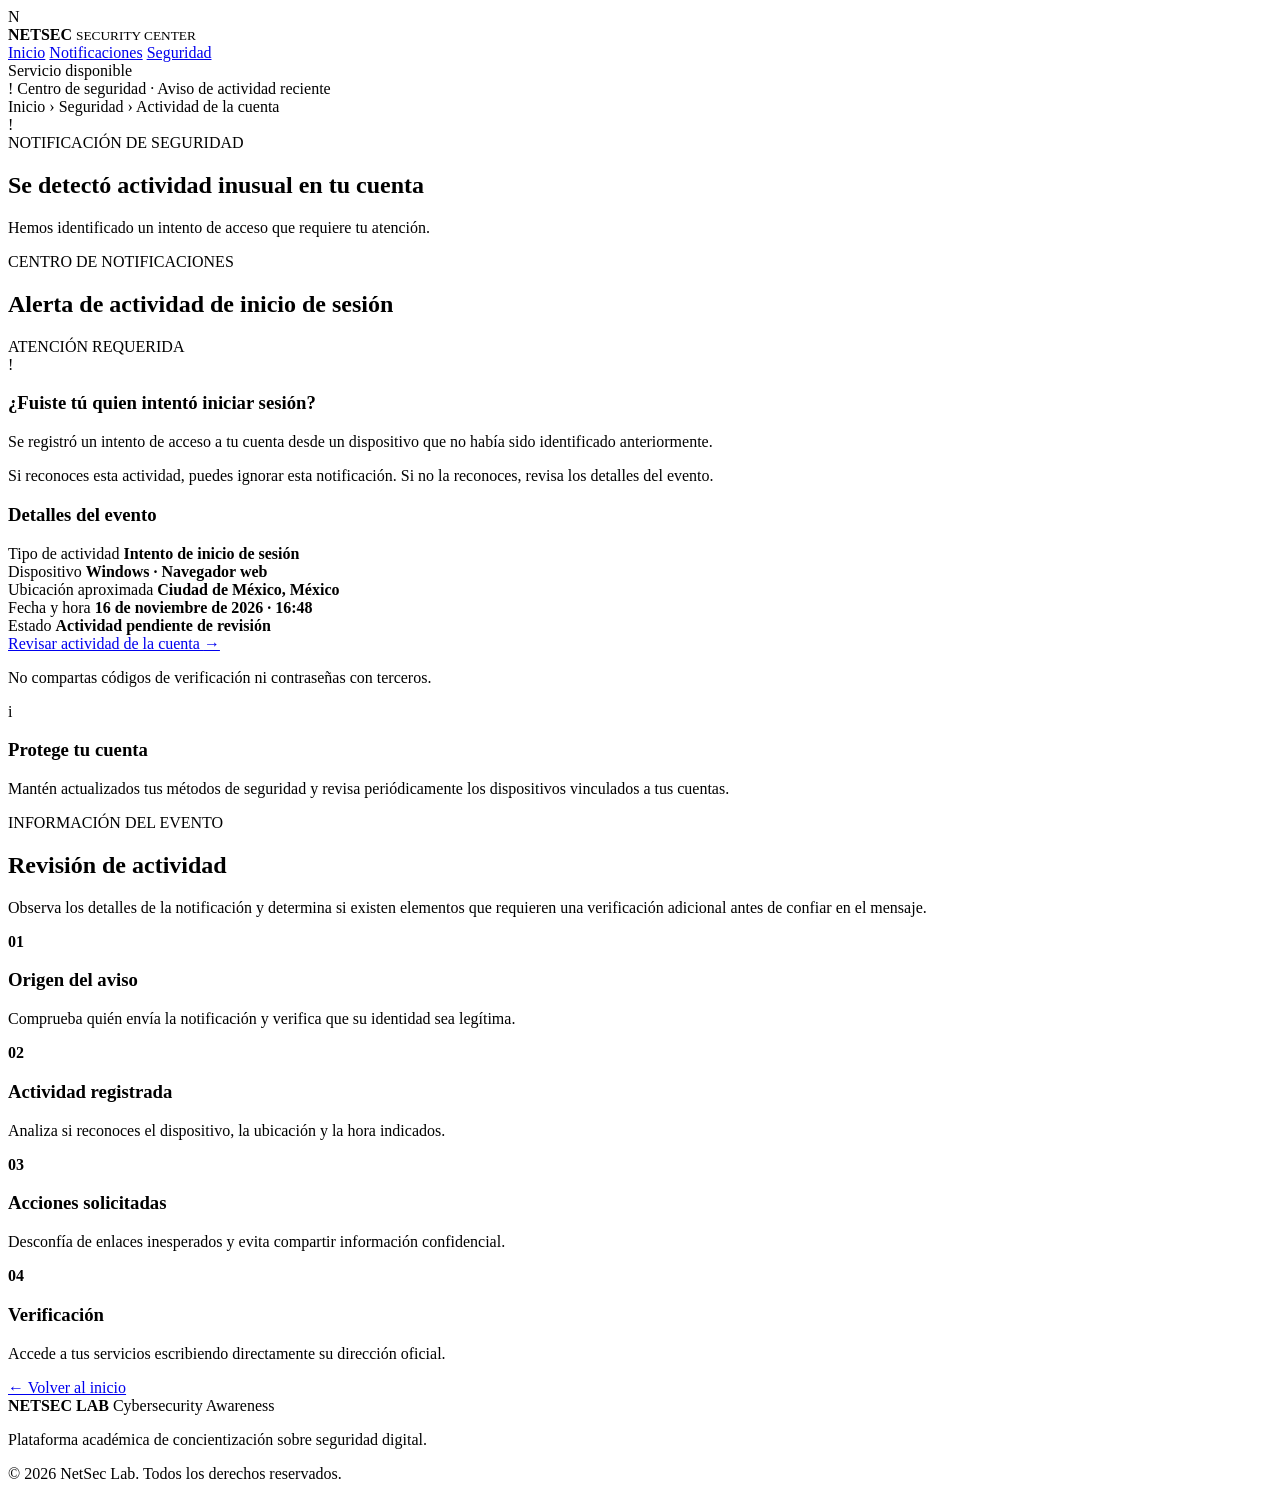
==== correo.html @ 1ff79085 "Add files via upload" ====
<!DOCTYPE html>
<html lang="es">
<head>
    <meta charset="UTF-8">
    <meta name="viewport" content="width=device-width, initial-scale=1.0">

    <title>Centro de seguridad | NetSec</title>

    <link rel="stylesheet" href="css/estilos.css">
</head>

<body>

    <!-- ENCABEZADO -->
    <header class="header">
        <div class="logo">
            <span class="logo-icon">N</span>
            <div class="logo-text">
                <strong>NETSEC</strong>
                <small>SECURITY CENTER</small>
            </div>
        </div>

        <nav class="navigation">
            <a href="index.html">Inicio</a>
            <a href="#notificacion">Notificaciones</a>
            <a href="#detalles">Seguridad</a>
        </nav>

        <div class="header-right">
            <span class="status">
                <span class="status-dot"></span>
                Servicio disponible
            </span>
        </div>
    </header>


    <!-- AVISO SUPERIOR -->
    <div class="security-topbar">
        <span class="security-topbar-icon">!</span>
        <span>Centro de seguridad · Aviso de actividad reciente</span>
    </div>


    <main class="security-alert-page">

        <!-- MIGAS DE PAN -->
        <div class="breadcrumb">
            Inicio <span>›</span> Seguridad <span>›</span>
            Actividad de la cuenta
        </div>


        <!-- TITULO -->
        <section class="alert-heading" id="notificacion">

            <div class="alert-heading-icon">!</div>

            <div>
                <span class="alert-category">
                    NOTIFICACIÓN DE SEGURIDAD
                </span>

                <h1>Se detectó actividad inusual en tu cuenta</h1>

                <p>
                    Hemos identificado un intento de acceso que
                    requiere tu atención.
                </p>
            </div>

        </section>


        <!-- TARJETA PRINCIPAL -->
        <section class="account-alert">

            <div class="account-alert-header">
                <div>
                    <span class="mini-label">CENTRO DE NOTIFICACIONES</span>
                    <h2>Alerta de actividad de inicio de sesión</h2>
                </div>

                <span class="alert-status">ATENCIÓN REQUERIDA</span>
            </div>


            <div class="account-alert-body">

                <div class="alert-message-icon">!</div>

                <div class="alert-message-content">

                    <h3>¿Fuiste tú quien intentó iniciar sesión?</h3>

                    <p>
                        Se registró un intento de acceso a tu cuenta
                        desde un dispositivo que no había sido
                        identificado anteriormente.
                    </p>

                    <p>
                        Si reconoces esta actividad, puedes ignorar
                        esta notificación. Si no la reconoces,
                        revisa los detalles del evento.
                    </p>

                </div>

            </div>


            <!-- DATOS DEL EVENTO -->
            <div class="event-details">

                <h3>Detalles del evento</h3>

                <div class="event-row">
                    <span>Tipo de actividad</span>
                    <strong>Intento de inicio de sesión</strong>
                </div>

                <div class="event-row">
                    <span>Dispositivo</span>
                    <strong>Windows · Navegador web</strong>
                </div>

                <div class="event-row">
                    <span>Ubicación aproximada</span>
                    <strong>Ciudad de México, México</strong>
                </div>

                <div class="event-row">
                    <span>Fecha y hora</span>
                    <strong>16 de noviembre de 2026 · 16:48</strong>
                </div>

                <div class="event-row">
                    <span>Estado</span>
                    <strong class="event-warning">
                        Actividad pendiente de revisión
                    </strong>
                </div>

            </div>


            <!-- ACCIÓN -->
            <div class="alert-actions">

                <a href="#detalles" class="security-action">
                    Revisar actividad de la cuenta
                    <span>→</span>
                </a>

                <p>
                    No compartas códigos de verificación ni
                    contraseñas con terceros.
                </p>

            </div>

        </section>


        <!-- INFORMACIÓN ADICIONAL -->
        <section class="security-help">

            <div class="help-icon">i</div>

            <div>
                <h3>Protege tu cuenta</h3>

                <p>
                    Mantén actualizados tus métodos de seguridad
                    y revisa periódicamente los dispositivos
                    vinculados a tus cuentas.
                </p>
            </div>

        </section>


        <!-- ÁREA DE ANÁLISIS -->
        <section class="review-section" id="detalles">

            <span class="tag">INFORMACIÓN DEL EVENTO</span>

            <h2>Revisión de actividad</h2>

            <p>
                Observa los detalles de la notificación y determina
                si existen elementos que requieren una verificación
                adicional antes de confiar en el mensaje.
            </p>

            <div class="review-grid">

                <article>
                    <strong>01</strong>
                    <h3>Origen del aviso</h3>
                    <p>
                        Comprueba quién envía la notificación y
                        verifica que su identidad sea legítima.
                    </p>
                </article>

                <article>
                    <strong>02</strong>
                    <h3>Actividad registrada</h3>
                    <p>
                        Analiza si reconoces el dispositivo,
                        la ubicación y la hora indicados.
                    </p>
                </article>

                <article>
                    <strong>03</strong>
                    <h3>Acciones solicitadas</h3>
                    <p>
                        Desconfía de enlaces inesperados y evita
                        compartir información confidencial.
                    </p>
                </article>

                <article>
                    <strong>04</strong>
                    <h3>Verificación</h3>
                    <p>
                        Accede a tus servicios escribiendo
                        directamente su dirección oficial.
                    </p>
                </article>

            </div>

            <a href="index.html" class="back-link">
                ← Volver al inicio
            </a>

        </section>

    </main>


    <!-- PIE DE PÁGINA -->
    <footer class="footer">

        <div class="footer-brand">
            <strong>NETSEC LAB</strong>
            <span>Cybersecurity Awareness</span>
        </div>

        <p>
            Plataforma académica de concientización sobre
            seguridad digital.
        </p>

        <p class="footer-copy">
            © 2026 NetSec Lab. Todos los derechos reservados.
        </p>

    </footer>

</body>
</html>
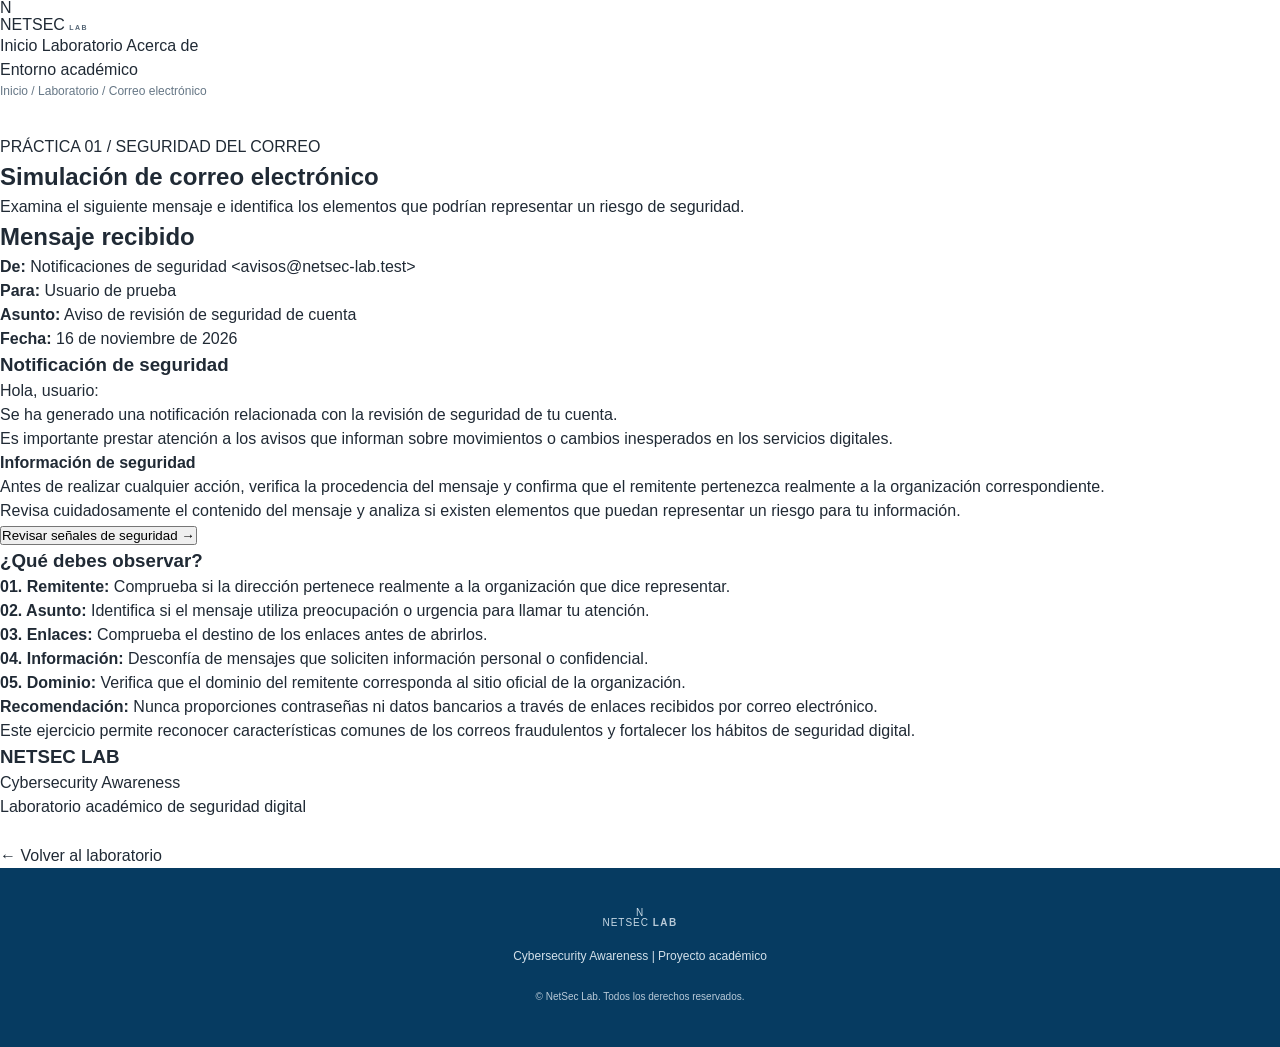
==== commit 954af440: "Update correo.html with new meta and title Added meta description and updated title for email simula" ====
--- a/correo.html
+++ b/correo.html
@@ -4,265 +4,177 @@
 <head>
     <meta charset="UTF-8">
     <meta name="viewport" content="width=device-width, initial-scale=1.0">
-
-    <title>Centro de seguridad | NetSec</title>
-
-    <link rel="stylesheet" href="css/estilos.css">
+    <meta name="description" content="Ejercicio académico de análisis de seguridad del correo electrónico.">
+    <title>Correo de prueba | NetSec Lab</title>
+    <link rel="stylesheet" href="estilos.css">
 </head>
-
 <body>
 
-    <!-- ENCABEZADO -->
-    <header class="header">
-        <div class="logo">
-            <span class="logo-icon">N</span>
-            <div class="logo-text">
-                <strong>NETSEC</strong>
-                <small>SECURITY CENTER</small>
+<header class="navbar">
+    <a href="index.html" class="brand">
+        <span class="brand-icon">N</span>
+        <span>NETSEC <small>LAB</small></span>
+    </a>
+
+    <nav class="nav-links">
+        <a href="index.html">Inicio</a>
+        <a href="index.html#laboratorio">Laboratorio</a>
+        <a href="index.html#nosotros">Acerca de</a>
+    </nav>
+
+    <span class="status">
+        <span class="status-dot"></span>
+        Entorno académico
+    </span>
+</header>
+
+<section class="inner-hero">
+    <div class="breadcrumb">
+        <a href="index.html">Inicio</a> /
+        <a href="index.html#laboratorio">Laboratorio</a> /
+        Correo electrónico
+    </div>
+
+    <span class="eyebrow">PRÁCTICA 01 / SEGURIDAD DEL CORREO</span>
+
+    <h1>Simulación de correo electrónico</h1>
+
+    <p>
+        Examina el siguiente mensaje e identifica los elementos
+        que podrían representar un riesgo de seguridad.
+    </p>
+</section>
+
+<main class="email-section">
+
+    <div class="email-card">
+
+        <div class="email-top">
+            <h2>Mensaje recibido</h2>
+
+            <div class="email-meta">
+                <p><strong>De:</strong> Notificaciones de seguridad &lt;avisos@netsec-lab.test&gt;</p>
+                <p><strong>Para:</strong> Usuario de prueba</p>
+                <p><strong>Asunto:</strong> Aviso de revisión de seguridad de cuenta</p>
+                <p><strong>Fecha:</strong> 16 de noviembre de 2026</p>
             </div>
         </div>
 
-        <nav class="navigation">
-            <a href="index.html">Inicio</a>
-            <a href="#notificacion">Notificaciones</a>
-            <a href="#detalles">Seguridad</a>
-        </nav>
+        <div class="email-body">
 
-        <div class="header-right">
-            <span class="status">
-                <span class="status-dot"></span>
-                Servicio disponible
-            </span>
-        </div>
-    </header>
+            <h3>Notificación de seguridad</h3>
 
+            <p>Hola, usuario:</p>
 
-    <!-- AVISO SUPERIOR -->
-    <div class="security-topbar">
-        <span class="security-topbar-icon">!</span>
-        <span>Centro de seguridad · Aviso de actividad reciente</span>
-    </div>
+            <p>
+                Se ha generado una notificación relacionada con
+                la revisión de seguridad de tu cuenta.
+            </p>
 
+            <p>
+                Es importante prestar atención a los avisos que
+                informan sobre movimientos o cambios inesperados
+                en los servicios digitales.
+            </p>
 
-    <main class="security-alert-page">
-
-        <!-- MIGAS DE PAN -->
-        <div class="breadcrumb">
-            Inicio <span>›</span> Seguridad <span>›</span>
-            Actividad de la cuenta
-        </div>
-
-
-        <!-- TITULO -->
-        <section class="alert-heading" id="notificacion">
-
-            <div class="alert-heading-icon">!</div>
-
-            <div>
-                <span class="alert-category">
-                    NOTIFICACIÓN DE SEGURIDAD
-                </span>
-
-                <h1>Se detectó actividad inusual en tu cuenta</h1>
-
+            <div class="email-notice">
+                <strong>Información de seguridad</strong>
                 <p>
-                    Hemos identificado un intento de acceso que
-                    requiere tu atención.
+                    Antes de realizar cualquier acción, verifica
+                    la procedencia del mensaje y confirma que el
+                    remitente pertenezca realmente a la organización
+                    correspondiente.
                 </p>
             </div>
 
-        </section>
+            <p>
+                Revisa cuidadosamente el contenido del mensaje y
+                analiza si existen elementos que puedan representar
+                un riesgo para tu información.
+            </p>
 
+            <button class="email-link" id="analyzeButton" type="button">
+                Revisar señales de seguridad →
+            </button>
 
-        <!-- TARJETA PRINCIPAL -->
-        <section class="account-alert">
+            <div class="email-analysis" id="analysis">
 
-            <div class="account-alert-header">
-                <div>
-                    <span class="mini-label">CENTRO DE NOTIFICACIONES</span>
-                    <h2>Alerta de actividad de inicio de sesión</h2>
+                <h3>¿Qué debes observar?</h3>
+
+                <ul>
+                    <li>
+                        <strong>01. Remitente:</strong>
+                        Comprueba si la dirección pertenece realmente
+                        a la organización que dice representar.
+                    </li>
+
+                    <li>
+                        <strong>02. Asunto:</strong>
+                        Identifica si el mensaje utiliza preocupación
+                        o urgencia para llamar tu atención.
+                    </li>
+
+                    <li>
+                        <strong>03. Enlaces:</strong>
+                        Comprueba el destino de los enlaces antes
+                        de abrirlos.
+                    </li>
+
+                    <li>
+                        <strong>04. Información:</strong>
+                        Desconfía de mensajes que soliciten información
+                        personal o confidencial.
+                    </li>
+
+                    <li>
+                        <strong>05. Dominio:</strong>
+                        Verifica que el dominio del remitente corresponda
+                        al sitio oficial de la organización.
+                    </li>
+                </ul>
+
+                <div class="email-notice">
+                    <strong>Recomendación:</strong>
+                    Nunca proporciones contraseñas ni datos bancarios
+                    a través de enlaces recibidos por correo electrónico.
                 </div>
 
-                <span class="alert-status">ATENCIÓN REQUERIDA</span>
-            </div>
-
-
-            <div class="account-alert-body">
-
-                <div class="alert-message-icon">!</div>
-
-                <div class="alert-message-content">
-
-                    <h3>¿Fuiste tú quien intentó iniciar sesión?</h3>
-
-                    <p>
-                        Se registró un intento de acceso a tu cuenta
-                        desde un dispositivo que no había sido
-                        identificado anteriormente.
-                    </p>
-
-                    <p>
-                        Si reconoces esta actividad, puedes ignorar
-                        esta notificación. Si no la reconoces,
-                        revisa los detalles del evento.
-                    </p>
-
-                </div>
-
-            </div>
-
-
-            <!-- DATOS DEL EVENTO -->
-            <div class="event-details">
-
-                <h3>Detalles del evento</h3>
-
-                <div class="event-row">
-                    <span>Tipo de actividad</span>
-                    <strong>Intento de inicio de sesión</strong>
-                </div>
-
-                <div class="event-row">
-                    <span>Dispositivo</span>
-                    <strong>Windows · Navegador web</strong>
-                </div>
-
-                <div class="event-row">
-                    <span>Ubicación aproximada</span>
-                    <strong>Ciudad de México, México</strong>
-                </div>
-
-                <div class="event-row">
-                    <span>Fecha y hora</span>
-                    <strong>16 de noviembre de 2026 · 16:48</strong>
-                </div>
-
-                <div class="event-row">
-                    <span>Estado</span>
-                    <strong class="event-warning">
-                        Actividad pendiente de revisión
-                    </strong>
-                </div>
-
-            </div>
-
-
-            <!-- ACCIÓN -->
-            <div class="alert-actions">
-
-                <a href="#detalles" class="security-action">
-                    Revisar actividad de la cuenta
-                    <span>→</span>
-                </a>
-
                 <p>
-                    No compartas códigos de verificación ni
-                    contraseñas con terceros.
+                    Este ejercicio permite reconocer características
+                    comunes de los correos fraudulentos y fortalecer
+                    los hábitos de seguridad digital.
                 </p>
 
             </div>
 
-        </section>
-
-
-        <!-- INFORMACIÓN ADICIONAL -->
-        <section class="security-help">
-
-            <div class="help-icon">i</div>
-
-            <div>
-                <h3>Protege tu cuenta</h3>
-
-                <p>
-                    Mantén actualizados tus métodos de seguridad
-                    y revisa periódicamente los dispositivos
-                    vinculados a tus cuentas.
-                </p>
-            </div>
-
-        </section>
-
-
-        <!-- ÁREA DE ANÁLISIS -->
-        <section class="review-section" id="detalles">
-
-            <span class="tag">INFORMACIÓN DEL EVENTO</span>
-
-            <h2>Revisión de actividad</h2>
-
-            <p>
-                Observa los detalles de la notificación y determina
-                si existen elementos que requieren una verificación
-                adicional antes de confiar en el mensaje.
-            </p>
-
-            <div class="review-grid">
-
-                <article>
-                    <strong>01</strong>
-                    <h3>Origen del aviso</h3>
-                    <p>
-                        Comprueba quién envía la notificación y
-                        verifica que su identidad sea legítima.
-                    </p>
-                </article>
-
-                <article>
-                    <strong>02</strong>
-                    <h3>Actividad registrada</h3>
-                    <p>
-                        Analiza si reconoces el dispositivo,
-                        la ubicación y la hora indicados.
-                    </p>
-                </article>
-
-                <article>
-                    <strong>03</strong>
-                    <h3>Acciones solicitadas</h3>
-                    <p>
-                        Desconfía de enlaces inesperados y evita
-                        compartir información confidencial.
-                    </p>
-                </article>
-
-                <article>
-                    <strong>04</strong>
-                    <h3>Verificación</h3>
-                    <p>
-                        Accede a tus servicios escribiendo
-                        directamente su dirección oficial.
-                    </p>
-                </article>
-
-            </div>
-
-            <a href="index.html" class="back-link">
-                ← Volver al inicio
-            </a>
-
-        </section>
-
-    </main>
-
-
-    <!-- PIE DE PÁGINA -->
-    <footer class="footer">
-
-        <div class="footer-brand">
-            <strong>NETSEC LAB</strong>
-            <span>Cybersecurity Awareness</span>
         </div>
 
-        <p>
-            Plataforma académica de concientización sobre
-            seguridad digital.
-        </p>
+        <div class="email-footer">
+            <h3>NETSEC LAB</h3>
+            <p>Cybersecurity Awareness</p>
+            <p>Laboratorio académico de seguridad digital</p>
+        </div>
 
-        <p class="footer-copy">
-            © 2026 NetSec Lab. Todos los derechos reservados.
-        </p>
+    </div>
 
-    </footer>
+    <div style="margin-top:25px;">
+        <a href="index.html" class="btn btn-outline">
+            ← Volver al laboratorio
+        </a>
+    </div>
 
+</main>
+
+<footer class="footer">
+    <a href="index.html" class="brand footer-brand">
+        <span class="brand-icon">N</span>
+        <span>NETSEC <small>LAB</small></span>
+    </a>
+
+    <p>Cybersecurity Awareness | Proyecto académico</p>
+    <small>© <span id="year"></span> NetSec Lab. Todos los derechos reservados.</small>
+</footer>
+
+<script src="script.js"></script>
 </body>
 </html>
--- a/estilos.css
+++ b/estilos.css
@@ -0,0 +1,1402 @@
+
+/* ==========================================
+   NETSEC LAB - IDENTIDAD VISUAL
+========================================== */
+
+:root {
+    --blue: #0065A8;
+    --blue-dark: #003B70;
+    --green: #65BC46;
+    --green-dark: #00843D;
+    --text: #202A35;
+    --gray: #596775;
+    --border: #E5E8EB;
+    --light: #F7F9FB;
+    --white: #FFFFFF;
+}
+
+* {
+    margin: 0;
+    padding: 0;
+    box-sizing: border-box;
+    scroll-behavior: smooth;
+}
+
+body {
+    font-family: 'Inter', Arial, sans-serif;
+    color: var(--text);
+    background: white;
+    line-height: 1.5;
+}
+
+button, input, select {
+    font-family: inherit;
+}
+
+button {
+    cursor: pointer;
+}
+
+a {
+    text-decoration: none;
+    color: inherit;
+}
+
+
+/* ==========================================
+   BARRA VERDE DE ACTUALIZACIONES
+========================================== */
+
+.announcement {
+    display: none;
+    min-height: 75px;
+    padding: 12px 2%;
+    background: linear-gradient(100deg, #063C61, #00843D);
+    color: white;
+    align-items: center;
+    justify-content: space-between;
+    gap: 25px;
+}
+
+.announcement.active {
+    display: flex;
+    animation: slideDown .3s ease;
+}
+
+.announcement-content strong {
+    font-size: 17px;
+}
+
+.announcement-content p {
+    font-size: 12px;
+    color: #E6F4EC;
+    margin-top: 3px;
+}
+
+.announcement-actions {
+    display: flex;
+    align-items: center;
+    gap: 18px;
+}
+
+.read-more {
+    color: white;
+    border: 1px solid white;
+    background: transparent;
+    border-radius: 25px;
+    padding: 8px 20px;
+    font-size: 12px;
+    font-weight: 600;
+}
+
+.read-more:hover {
+    background: white;
+    color: var(--green-dark);
+}
+
+.announcement-count {
+    font-size: 12px;
+}
+
+.close-announcement {
+    background: transparent;
+    color: white;
+    border: none;
+    font-size: 28px;
+    padding: 0 10px;
+}
+
+@keyframes slideDown {
+    from {
+        opacity: 0;
+        transform: translateY(-12px);
+    }
+    to {
+        opacity: 1;
+        transform: translateY(0);
+    }
+}
+
+
+/* ==========================================
+   ENCABEZADO
+========================================== */
+
+.header {
+    min-height: 75px;
+    padding: 0 2%;
+    display: flex;
+    align-items: center;
+    justify-content: space-between;
+    gap: 18px;
+    background: white;
+    border-bottom: 1px solid var(--border);
+    position: sticky;
+    top: 0;
+    z-index: 100;
+}
+
+.brand {
+    display: flex;
+    flex-direction: column;
+    min-width: 100px;
+    line-height: 1.05;
+}
+
+.brand-name {
+    font-size: 21px;
+    font-weight: 800;
+    color: var(--blue-dark);
+    letter-spacing: -1px;
+}
+
+.brand-name strong {
+    color: var(--green-dark);
+}
+
+.brand small {
+    font-size: 7px;
+    letter-spacing: 1.4px;
+    margin-top: 5px;
+    color: #536474;
+    font-weight: 700;
+}
+
+.main-navigation {
+    display: flex;
+}
+
+.explore-button {
+    border: 1px solid #D3D7DB;
+    padding: 10px 14px;
+    border-radius: 5px;
+    font-size: 13px;
+    font-weight: 700;
+    display: flex;
+    align-items: center;
+    gap: 10px;
+    white-space: nowrap;
+}
+
+.explore-button:hover {
+    background: #F4F7F9;
+}
+
+.grid-icon {
+    font-size: 21px;
+}
+
+.search-box {
+    display: flex;
+    align-items: center;
+    border: 1px solid #DCE1E5;
+    border-radius: 5px;
+    height: 43px;
+    flex: 1;
+    max-width: 520px;
+    overflow: hidden;
+}
+
+.search-icon {
+    font-size: 25px;
+    padding: 0 12px;
+    color: var(--blue-dark);
+}
+
+.search-box input {
+    border: none;
+    outline: none;
+    flex: 1;
+    min-width: 50px;
+    font-size: 12px;
+}
+
+.search-box select {
+    height: 100%;
+    border: none;
+    border-left: 1px solid #E0E4E7;
+    background: #FAFAFA;
+    padding: 0 10px;
+    font-size: 11px;
+    color: #45515C;
+}
+
+.right-navigation {
+    display: flex;
+    align-items: center;
+    gap: 17px;
+    height: 75px;
+}
+
+.right-navigation > a,
+.right-navigation > button {
+    height: 100%;
+    display: flex;
+    align-items: center;
+    justify-content: center;
+    border: none;
+    border-left: 1px solid #E9ECEF;
+    background: white;
+    padding: 0 13px;
+}
+
+.my-learning {
+    font-size: 12px;
+    font-weight: 700;
+    white-space: nowrap;
+}
+
+.language-button {
+    gap: 7px;
+    font-size: 12px;
+}
+
+.language-button:first-letter {
+    font-size: 24px;
+}
+
+.help-button {
+    font-size: 21px;
+    font-weight: 500;
+    color: #29343E;
+}
+
+.notification-button {
+    position: relative;
+    color: #414C56;
+}
+
+.notification-button:hover {
+    color: var(--green-dark);
+    background: #F8FBF7;
+}
+
+.notification-dot {
+    position: absolute;
+    top: 18px;
+    right: 11px;
+    width: 9px;
+    height: 9px;
+    border-radius: 50%;
+    background: var(--green);
+    border: 1px solid white;
+}
+
+.profile {
+    display: flex;
+    align-items: center;
+    gap: 9px;
+    white-space: nowrap;
+}
+
+.profile-avatar {
+    width: 35px;
+    height: 35px;
+    border: 1.5px solid #596775;
+    border-radius: 50%;
+    display: grid;
+    place-items: center;
+    color: var(--blue-dark);
+    font-weight: 700;
+}
+
+.profile-text {
+    display: flex;
+    flex-direction: column;
+    line-height: 1.4;
+}
+
+.profile-text strong {
+    font-size: 11px;
+}
+
+.profile-text small {
+    font-size: 10px;
+    color: var(--gray);
+}
+
+
+/* ==========================================
+   PORTADA / HERO
+========================================== */
+
+.hero {
+    min-height: 610px;
+    padding: 65px 8%;
+    display: grid;
+    grid-template-columns: 1.15fr .85fr;
+    align-items: center;
+    gap: 55px;
+    position: relative;
+    overflow: hidden;
+    background:
+        repeating-radial-gradient(
+            ellipse at 5% -35%,
+            transparent 0px,
+            transparent 17px,
+            rgba(0, 101, 168, .10) 18px,
+            transparent 20px
+        ),
+        linear-gradient(110deg, #FFFFFF, #FBFCFE);
+}
+
+.hero-content {
+    position: relative;
+    z-index: 2;
+}
+
+.featured-message {
+    display: flex;
+    align-items: center;
+    gap: 12px;
+    max-width: 680px;
+    padding: 10px 20px;
+    border: 1px solid #E1E4E7;
+    border-radius: 40px;
+    background: rgba(255,255,255,.94);
+    margin-bottom: 32px;
+}
+
+.fire-icon {
+    font-size: 24px;
+}
+
+.featured-message strong {
+    font-size: 12px;
+    display: block;
+}
+
+.featured-message p {
+    font-size: 11px;
+    line-height: 1.6;
+}
+
+.featured-message a {
+    color: var(--blue);
+    text-decoration: underline;
+}
+
+.hero h1 {
+    font-size: clamp(37px, 4.2vw, 59px);
+    line-height: 1.3;
+    letter-spacing: -2.3px;
+    font-weight: 300;
+    max-width: 750px;
+    color: #20272D;
+}
+
+.hero-description {
+    max-width: 660px;
+    font-size: 14px;
+    line-height: 1.9;
+    margin-top: 27px;
+    color: #313B45;
+}
+
+.hero-question {
+    font-size: 13px;
+    margin-top: 25px;
+}
+
+.hero-buttons {
+    display: flex;
+    flex-wrap: wrap;
+    gap: 12px;
+    margin-top: 28px;
+}
+
+.button-primary,
+.button-outline {
+    min-width: 220px;
+    min-height: 46px;
+    padding: 12px 22px;
+    display: flex;
+    align-items: center;
+    justify-content: center;
+    border-radius: 30px;
+    font-size: 13px;
+    font-weight: 700;
+    transition: .25s;
+}
+
+.button-primary {
+    background: var(--green);
+    color: #173B13;
+}
+
+.button-primary:hover {
+    background: #55A83B;
+    transform: translateY(-2px);
+}
+
+.button-outline {
+    background: white;
+    border: 1.5px solid var(--green);
+    color: #27342B;
+}
+
+.button-outline:hover {
+    background: #EFF9EB;
+}
+
+
+/* ==========================================
+   GALERÍA DE IMÁGENES
+========================================== */
+
+.hero-gallery {
+    height: 430px;
+    position: relative;
+    display: grid;
+    grid-template-columns: 1fr 1fr;
+    grid-template-rows: 1fr 1fr;
+    gap: 18px;
+    z-index: 2;
+}
+
+.hero-gallery > div:not(.gallery-dots) {
+    overflow: hidden;
+    border-radius: 45px 0 45px 0;
+}
+
+.hero-gallery img {
+    width: 100%;
+    height: 100%;
+    object-fit: cover;
+    transition: transform .5s;
+}
+
+.hero-gallery img:hover {
+    transform: scale(1.04);
+}
+
+.gallery-main {
+    grid-row: 1 / 3;
+    height: 330px;
+    align-self: center;
+    border-radius: 55px 0 55px 0 !important;
+}
+
+.gallery-top {
+    height: 180px;
+}
+
+.gallery-bottom {
+    height: 190px;
+}
+
+.gallery-dots {
+    position: absolute;
+    width: 130px;
+    height: 120px;
+    bottom: 10px;
+    left: -40px;
+    z-index: -1;
+    background-image: radial-gradient(#80A9E6 1.5px, transparent 1.5px);
+    background-size: 12px 12px;
+}
+
+
+/* ==========================================
+   ESTADÍSTICAS
+========================================== */
+
+.statistics {
+    position: relative;
+    z-index: 5;
+    max-width: 1360px;
+    margin: -5px auto 0;
+    padding: 25px 15px;
+    background: white;
+    border: 1px solid #EEF0F2;
+    border-radius: 25px 25px 0 0;
+    box-shadow: 0 -5px 35px rgba(0,0,0,.035);
+    display: grid;
+    grid-template-columns: repeat(5, 1fr);
+}
+
+.stat-item {
+    text-align: center;
+    padding: 0 12px;
+    border-right: 1px solid #E0E3E5;
+}
+
+.stat-item:last-child {
+    border: none;
+}
+
+.stat-item strong {
+    font-size: 28px;
+    font-weight: 500;
+}
+
+.stat-item p {
+    font-size: 12px;
+    color: var(--gray);
+    margin-top: 6px;
+}
+
+
+/* ==========================================
+   TEMAS DE APRENDIZAJE
+========================================== */
+
+.learning-section {
+    padding: 90px 8%;
+    background: #F7F9FB;
+}
+
+.section-heading {
+    text-align: center;
+    max-width: 700px;
+    margin: 0 auto 45px;
+}
+
+.section-heading > span {
+    color: var(--blue);
+    font-size: 11px;
+    letter-spacing: 1.5px;
+    font-weight: 800;
+}
+
+.section-heading h2 {
+    font-size: 32px;
+    font-weight: 500;
+    margin: 15px 0;
+}
+
+.section-heading p {
+    color: var(--gray);
+    font-size: 13px;
+}
+
+.learning-grid {
+    display: grid;
+    grid-template-columns: repeat(3, 1fr);
+    gap: 23px;
+}
+
+.learning-card {
+    background: white;
+    border: 1px solid var(--border);
+    border-radius: 13px;
+    padding: 28px;
+    transition: .3s;
+}
+
+.learning-card:hover {
+    transform: translateY(-5px);
+    box-shadow: 0 12px 30px #0000000D;
+}
+
+.learning-icon {
+    width: 48px;
+    height: 48px;
+    border-radius: 12px;
+    display: grid;
+    place-items: center;
+    font-size: 23px;
+    margin-bottom: 23px;
+}
+
+.blue-icon {
+    background: #EAF4FC;
+    color: var(--blue);
+}
+
+.green-icon {
+    background: #EDF8E9;
+    color: #4C9C36;
+}
+
+.orange-icon {
+    background: #FFF3E6;
+    color: #D98A30;
+}
+
+.learning-card > span {
+    font-size: 10px;
+    font-weight: 800;
+    color: var(--blue);
+    letter-spacing: 1px;
+}
+
+.learning-card h3 {
+    font-size: 17px;
+    margin: 12px 0;
+}
+
+.learning-card p {
+    color: var(--gray);
+    font-size: 12px;
+    min-height: 65px;
+    line-height: 1.8;
+}
+
+.learning-card a {
+    display: inline-block;
+    margin-top: 20px;
+    color: var(--blue);
+    font-size: 12px;
+    font-weight: 700;
+}
+
+
+/* ==========================================
+   INFORMACIÓN
+========================================== */
+
+.information-section {
+    padding: 90px 10%;
+    display: flex;
+    justify-content: space-between;
+    align-items: center;
+    gap: 55px;
+    background: white;
+}
+
+.information-section > div:first-child {
+    max-width: 650px;
+}
+
+.information-section > div:first-child > span {
+    color: var(--blue);
+    font-size: 11px;
+    font-weight: 800;
+    letter-spacing: 1.5px;
+}
+
+.information-section h2 {
+    font-size: 36px;
+    font-weight: 400;
+    line-height: 1.3;
+    margin: 20px 0;
+}
+
+.information-section p {
+    color: var(--gray);
+    font-size: 13px;
+    line-height: 1.9;
+}
+
+.information-graphic {
+    min-width: 220px;
+    display: flex;
+    flex-direction: column;
+    align-items: center;
+    gap: 10px;
+}
+
+.graphic-circle {
+    width: 155px;
+    height: 155px;
+    border-radius: 50%;
+    background: #EAF5FC;
+    color: var(--blue);
+    display: grid;
+    place-items: center;
+    font-size: 75px;
+    font-weight: 700;
+}
+
+.information-graphic strong {
+    font-size: 10px;
+    letter-spacing: 1px;
+}
+
+.information-graphic small {
+    font-size: 8px;
+    color: var(--gray);
+}
+
+
+/* ==========================================
+   PIE DE PÁGINA
+========================================== */
+
+.footer {
+    background: #063B61;
+    color: white;
+    text-align: center;
+    padding: 40px 20px;
+}
+
+.footer-brand strong {
+    display: block;
+    font-size: 20px;
+}
+
+.footer-brand span {
+    color: #C8D9E5;
+    font-size: 10px;
+    letter-spacing: 1px;
+}
+
+.footer p {
+    color: #D3E0E9;
+    font-size: 12px;
+    margin: 18px 0;
+}
+
+.footer small {
+    font-size: 10px;
+    color: #B9CAD8;
+}
+
+
+/* ==========================================
+   VENTANA EMERGENTE
+========================================== */
+
+.modal-overlay {
+    position: fixed;
+    inset: 0;
+    z-index: 1000;
+    background: rgba(0,0,0,.48);
+    display: none;
+    justify-content: center;
+    align-items: center;
+    padding: 20px;
+}
+
+.modal-overlay.active {
+    display: flex;
+    animation: fadeIn .2s ease;
+}
+
+.notification-modal {
+    width: 100%;
+    max-width: 770px;
+    padding: 30px 35px;
+    background: white;
+    border-radius: 4px;
+    box-shadow: 0 15px 50px rgba(0,0,0,.2);
+    animation: modalAppear .25s ease;
+}
+
+.modal-heading {
+    display: flex;
+    justify-content: space-between;
+    align-items: center;
+    margin-bottom: 30px;
+}
+
+.modal-heading h2 {
+    font-size: 24px;
+    font-weight: 400;
+}
+
+.modal-heading button {
+    border: none;
+    background: transparent;
+    font-size: 27px;
+    color: #626C75;
+}
+
+.security-notice {
+    display: flex;
+    gap: 17px;
+    align-items: flex-start;
+    margin-bottom: 20px;
+}
+
+.notice-symbol {
+    min-width: 35px;
+    height: 35px;
+    border-radius: 50%;
+    display: grid;
+    place-items: center;
+    background: #FFF3E6;
+    color: #C77A1D;
+    font-weight: 800;
+    font-size: 20px;
+}
+
+.security-notice strong {
+    font-size: 15px;
+}
+
+.security-notice p,
+.modal-description {
+    font-size: 13px;
+    line-height: 1.8;
+    color: #414B55;
+    margin-top: 8px;
+}
+
+.modal-link {
+    background: none;
+    border: none;
+    color: #398638;
+    font-size: 14px;
+    text-decoration: underline;
+    margin-top: 12px;
+    font-weight: 600;
+}
+
+.modal-actions {
+    display: flex;
+    justify-content: flex-end;
+    margin-top: 35px;
+}
+
+.modal-close-button {
+    background: var(--green);
+    color: #163B13;
+    border: none;
+    border-radius: 25px;
+    padding: 12px 45px;
+    font-size: 13px;
+    font-weight: 600;
+}
+
+.modal-close-button:hover {
+    background: #55A83B;
+}
+
+.modal-footer {
+    margin-top: 25px;
+    padding-top: 15px;
+    border-top: 1px solid var(--border);
+    font-size: 10px;
+    color: #87919A;
+}
+
+@keyframes fadeIn {
+    from { opacity: 0; }
+    to { opacity: 1; }
+}
+
+@keyframes modalAppear {
+    from {
+        opacity: 0;
+        transform: translateY(12px);
+    }
+    to {
+        opacity: 1;
+        transform: translateY(0);
+    }
+}
+
+
+/* ==========================================
+   RESPONSIVE
+========================================== */
+
+@media (max-width: 1100px) {
+
+    .header {
+        flex-wrap: wrap;
+        padding: 12px 3%;
+    }
+
+    .search-box {
+        order: 3;
+        max-width: none;
+        width: 100%;
+    }
+
+    .right-navigation {
+        gap: 5px;
+    }
+
+    .hero {
+        padding: 60px 5%;
+        gap: 30px;
+    }
+
+    .hero-gallery {
+        height: 360px;
+    }
+
+    .gallery-main {
+        height: 290px;
+    }
+
+}
+
+@media (max-width: 760px) {
+
+    .header {
+        gap: 10px;
+    }
+
+    .right-navigation {
+        height: 48px;
+    }
+
+    .right-navigation > a,
+    .right-navigation > button {
+        padding: 0 8px;
+    }
+
+    .my-learning,
+    .language-button span,
+    .help-button,
+    .profile-text,
+    .main-navigation {
+        display: none !important;
+    }
+
+    .hero {
+        grid-template-columns: 1fr;
+        text-align: center;
+        padding: 50px 6%;
+    }
+
+    .featured-message {
+        text-align: left;
+        border-radius: 15px;
+    }
+
+    .hero h1 {
+        font-size: 39px;
+    }
+
+    .hero-description {
+        font-size: 13px;
+    }
+
+    .hero-buttons {
+        justify-content: center;
+    }
+
+    .hero-gallery {
+        width: 100%;
+        max-width: 450px;
+        margin: 10px auto;
+    }
+
+    .statistics {
+        grid-template-columns: repeat(2, 1fr);
+        margin: 0 12px;
+        gap: 20px;
+    }
+
+    .stat-item {
+        border: none;
+    }
+
+    .learning-grid {
+        grid-template-columns: 1fr;
+    }
+
+    .information-section {
+        flex-direction: column;
+        text-align: center;
+    }
+
+    .information-section h2 {
+        font-size: 28px;
+    }
+
+    .announcement {
+        flex-direction: column;
+        align-items: flex-start;
+    }
+
+    .announcement-actions {
+        width: 100%;
+        justify-content: flex-end;
+    }
+
+    .notification-modal {
+        padding: 25px 20px;
+    }
+
+}
+
+@media (max-width: 430px) {
+
+    .brand-name {
+        font-size: 18px;
+    }
+
+    .search-box {
+        height: 39px;
+    }
+
+    .hero h1 {
+        font-size: 33px;
+    }
+
+    .hero-gallery {
+        height: 290px;
+    }
+
+    .gallery-main {
+        height: 240px;
+    }
+
+    .gallery-top,
+    .gallery-bottom {
+        height: 130px;
+    }
+
+    .button-primary,
+    .button-outline {
+        width: 100%;
+    }
+
+}
+
+
+/* ==========================================
+   NETSEC - CENTRO DE SEGURIDAD
+========================================== */
+
+.security-topbar {
+    min-height: 48px;
+    padding: 12px 6%;
+    background: linear-gradient(100deg, #073B5C, #0875A9);
+    color: white;
+    display: flex;
+    align-items: center;
+    gap: 12px;
+    font-size: 13px;
+    font-weight: 600;
+}
+
+.security-topbar-icon {
+    width: 23px;
+    height: 23px;
+    border: 1px solid white;
+    border-radius: 50%;
+    display: grid;
+    place-items: center;
+}
+
+.security-alert-page {
+    padding: 35px 8% 80px;
+    background: #F7F9FB;
+}
+
+.breadcrumb {
+    font-size: 12px;
+    color: #667786;
+    margin-bottom: 35px;
+}
+
+.breadcrumb span {
+    color: #0875C9;
+    margin: 0 8px;
+}
+
+.alert-heading {
+    display: flex;
+    align-items: center;
+    gap: 20px;
+    max-width: 1000px;
+    margin: 0 auto 30px;
+}
+
+.alert-heading-icon {
+    width: 58px;
+    height: 58px;
+    flex-shrink: 0;
+    display: grid;
+    place-items: center;
+    border-radius: 50%;
+    background: #FFF3E4;
+    color: #D88725;
+    font-size: 30px;
+    font-weight: 700;
+}
+
+.alert-category {
+    color: #0875C9;
+    font-size: 10px;
+    font-weight: 800;
+    letter-spacing: 1.3px;
+}
+
+.alert-heading h1 {
+    font-size: clamp(25px, 3vw, 36px);
+    font-weight: 500;
+    line-height: 1.25;
+    margin: 7px 0;
+}
+
+.alert-heading p {
+    font-size: 13px;
+    color: #65717D;
+}
+
+.account-alert {
+    max-width: 1000px;
+    margin: auto;
+    background: white;
+    border: 1px solid #E0E7ED;
+    border-radius: 12px;
+    overflow: hidden;
+    box-shadow: 0 8px 30px rgba(20, 50, 75, .06);
+}
+
+.account-alert-header {
+    padding: 25px 30px;
+    display: flex;
+    justify-content: space-between;
+    align-items: center;
+    gap: 15px;
+    border-bottom: 1px solid #E7EDF1;
+}
+
+.mini-label {
+    color: #0875C9;
+    font-size: 10px;
+    font-weight: 800;
+    letter-spacing: 1px;
+}
+
+.account-alert-header h2 {
+    font-size: 19px;
+    margin-top: 6px;
+    font-weight: 600;
+}
+
+.alert-status {
+    background: #FFF4E5;
+    color: #A96817;
+    padding: 8px 12px;
+    border-radius: 5px;
+    font-size: 10px;
+    font-weight: 800;
+    white-space: nowrap;
+}
+
+.account-alert-body {
+    padding: 30px;
+    display: flex;
+    gap: 20px;
+    align-items: flex-start;
+}
+
+.alert-message-icon {
+    width: 45px;
+    height: 45px;
+    flex-shrink: 0;
+    border-radius: 50%;
+    background: #FFF3E4;
+    color: #D88725;
+    display: grid;
+    place-items: center;
+    font-size: 23px;
+    font-weight: 700;
+}
+
+.alert-message-content h3 {
+    font-size: 17px;
+    margin-bottom: 12px;
+}
+
+.alert-message-content p {
+    font-size: 13px;
+    color: #65717D;
+    line-height: 1.9;
+    margin-bottom: 10px;
+}
+
+.event-details {
+    margin: 0 30px;
+    padding: 23px;
+    background: #F7F9FB;
+    border: 1px solid #E8EDF1;
+    border-radius: 8px;
+}
+
+.event-details h3 {
+    font-size: 15px;
+    margin-bottom: 15px;
+}
+
+.event-row {
+    display: flex;
+    justify-content: space-between;
+    gap: 20px;
+    padding: 12px 0;
+    border-bottom: 1px solid #E5EAF0;
+    font-size: 12px;
+}
+
+.event-row:last-child {
+    border: 0;
+}
+
+.event-row span {
+    color: #687783;
+}
+
+.event-row strong {
+    text-align: right;
+    font-weight: 600;
+}
+
+.event-row .event-warning {
+    color: #B77823;
+}
+
+.alert-actions {
+    padding: 28px 30px;
+    text-align: center;
+}
+
+.security-action {
+    display: inline-flex;
+    align-items: center;
+    justify-content: center;
+    gap: 15px;
+    min-height: 48px;
+    padding: 12px 25px;
+    background: #0875C9;
+    color: white;
+    border-radius: 5px;
+    font-size: 13px;
+    font-weight: 700;
+    transition: .25s;
+}
+
+.security-action:hover {
+    background: #075A9B;
+    transform: translateY(-2px);
+}
+
+.alert-actions p {
+    color: #788590;
+    font-size: 11px;
+    margin-top: 16px;
+}
+
+.security-help {
+    max-width: 1000px;
+    margin: 22px auto 0;
+    display: flex;
+    gap: 15px;
+    align-items: center;
+    padding: 20px;
+    background: #EAF5FC;
+    border: 1px solid #D4E9F7;
+    border-radius: 8px;
+}
+
+.help-icon {
+    width: 30px;
+    height: 30px;
+    flex-shrink: 0;
+    display: grid;
+    place-items: center;
+    background: #0875C9;
+    color: white;
+    border-radius: 50%;
+    font-weight: 700;
+}
+
+.security-help h3 {
+    font-size: 14px;
+    margin-bottom: 4px;
+}
+
+.security-help p {
+    font-size: 12px;
+    color: #566D7F;
+}
+
+.review-section {
+    max-width: 1000px;
+    margin: 70px auto 0;
+}
+
+.review-section h2 {
+    font-size: 28px;
+    font-weight: 500;
+    margin: 15px 0 10px;
+}
+
+.review-section > p {
+    max-width: 700px;
+    color: #65717D;
+    font-size: 13px;
+}
+
+.review-grid {
+    display: grid;
+    grid-template-columns: repeat(2, 1fr);
+    gap: 18px;
+    margin: 30px 0;
+}
+
+.review-grid article {
+    padding: 24px;
+    background: white;
+    border: 1px solid #E1E8ED;
+    border-radius: 9px;
+}
+
+.review-grid article strong {
+    color: #0875C9;
+    font-size: 12px;
+}
+
+.review-grid article h3 {
+    font-size: 16px;
+    margin: 10px 0;
+}
+
+.review-grid article p {
+    color: #65717D;
+    font-size: 12px;
+    line-height: 1.8;
+}
+
+.back-link {
+    display: inline-block;
+    margin-top: 15px;
+    color: #0875C9;
+    font-size: 13px;
+    font-weight: 700;
+}
+
+@media (max-width: 650px) {
+
+    .security-alert-page {
+        padding: 25px 5% 55px;
+    }
+
+    .alert-heading {
+        align-items: flex-start;
+    }
+
+    .account-alert-header {
+        align-items: flex-start;
+        flex-direction: column;
+    }
+
+    .account-alert-body {
+        padding: 22px;
+    }
+
+    .event-details {
+        margin: 0 15px;
+        padding: 15px;
+    }
+
+    .event-row {
+        flex-direction: column;
+        gap: 4px;
+    }
+
+    .event-row strong {
+        text-align: left;
+    }
+
+    .review-grid {
+        grid-template-columns: 1fr;
+    }
+
+    .alert-actions {
+        padding: 22px 15px;
+    }
+
+    .security-action {
+        width: 100%;
+    }
+}
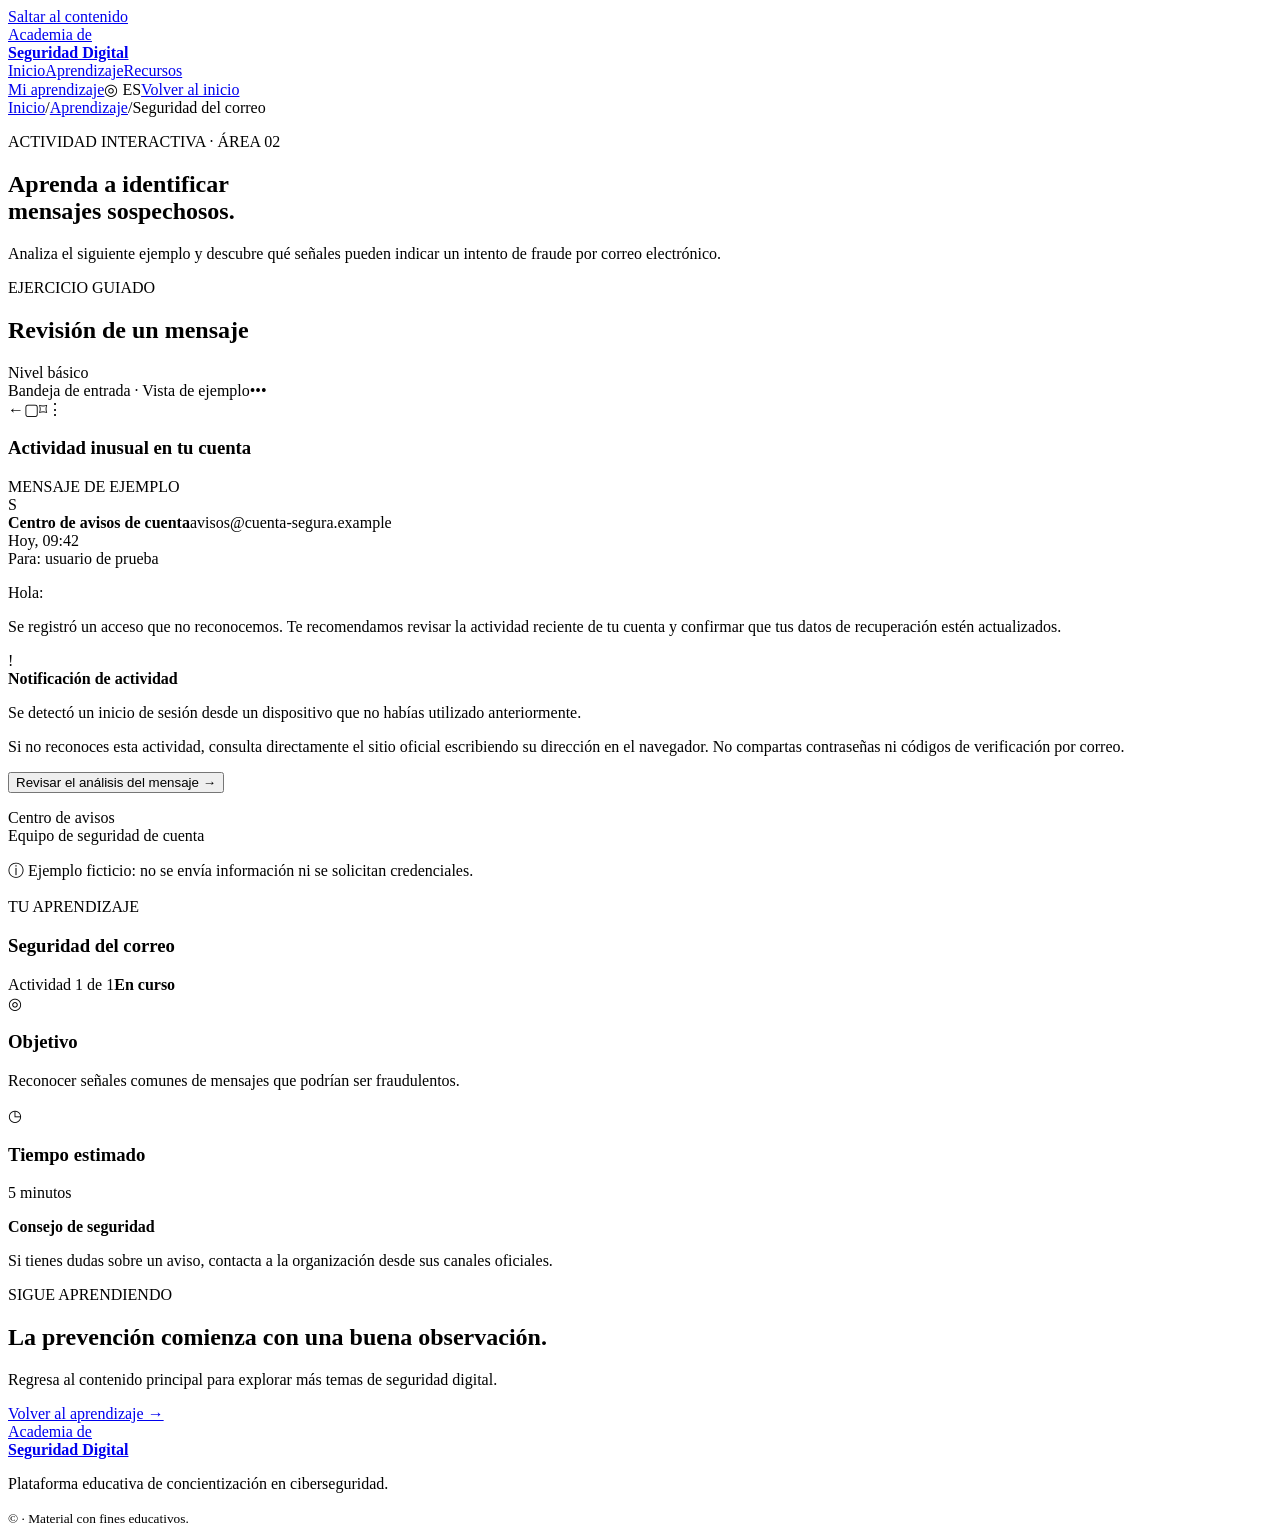
==== commit e43543db: "Add files via upload" ====
--- a/correo.html
+++ b/correo.html
@@ -1,180 +1,81 @@
-
-<!DOCTYPE html>
-<html lang="es">
-<head>
-    <meta charset="UTF-8">
-    <meta name="viewport" content="width=device-width, initial-scale=1.0">
-    <meta name="description" content="Ejercicio académico de análisis de seguridad del correo electrónico.">
-    <title>Correo de prueba | NetSec Lab</title>
-    <link rel="stylesheet" href="estilos.css">
-</head>
-<body>
-
-<header class="navbar">
-    <a href="index.html" class="brand">
-        <span class="brand-icon">N</span>
-        <span>NETSEC <small>LAB</small></span>
-    </a>
-
-    <nav class="nav-links">
-        <a href="index.html">Inicio</a>
-        <a href="index.html#laboratorio">Laboratorio</a>
-        <a href="index.html#nosotros">Acerca de</a>
-    </nav>
-
-    <span class="status">
-        <span class="status-dot"></span>
-        Entorno académico
-    </span>
-</header>
-
-<section class="inner-hero">
-    <div class="breadcrumb">
-        <a href="index.html">Inicio</a> /
-        <a href="index.html#laboratorio">Laboratorio</a> /
-        Correo electrónico
-    </div>
-
-    <span class="eyebrow">PRÁCTICA 01 / SEGURIDAD DEL CORREO</span>
-
-    <h1>Simulación de correo electrónico</h1>
-
-    <p>
-        Examina el siguiente mensaje e identifica los elementos
-        que podrían representar un riesgo de seguridad.
-    </p>
-</section>
-
-<main class="email-section">
-
-    <div class="email-card">
-
-        <div class="email-top">
-            <h2>Mensaje recibido</h2>
-
-            <div class="email-meta">
-                <p><strong>De:</strong> Notificaciones de seguridad &lt;avisos@netsec-lab.test&gt;</p>
-                <p><strong>Para:</strong> Usuario de prueba</p>
-                <p><strong>Asunto:</strong> Aviso de revisión de seguridad de cuenta</p>
-                <p><strong>Fecha:</strong> 16 de noviembre de 2026</p>
-            </div>
-        </div>
-
-        <div class="email-body">
-
-            <h3>Notificación de seguridad</h3>
-
-            <p>Hola, usuario:</p>
-
-            <p>
-                Se ha generado una notificación relacionada con
-                la revisión de seguridad de tu cuenta.
-            </p>
-
-            <p>
-                Es importante prestar atención a los avisos que
-                informan sobre movimientos o cambios inesperados
-                en los servicios digitales.
-            </p>
-
-            <div class="email-notice">
-                <strong>Información de seguridad</strong>
-                <p>
-                    Antes de realizar cualquier acción, verifica
-                    la procedencia del mensaje y confirma que el
-                    remitente pertenezca realmente a la organización
-                    correspondiente.
-                </p>
-            </div>
-
-            <p>
-                Revisa cuidadosamente el contenido del mensaje y
-                analiza si existen elementos que puedan representar
-                un riesgo para tu información.
-            </p>
-
-            <button class="email-link" id="analyzeButton" type="button">
-                Revisar señales de seguridad →
-            </button>
-
-            <div class="email-analysis" id="analysis">
-
-                <h3>¿Qué debes observar?</h3>
-
-                <ul>
-                    <li>
-                        <strong>01. Remitente:</strong>
-                        Comprueba si la dirección pertenece realmente
-                        a la organización que dice representar.
-                    </li>
-
-                    <li>
-                        <strong>02. Asunto:</strong>
-                        Identifica si el mensaje utiliza preocupación
-                        o urgencia para llamar tu atención.
-                    </li>
-
-                    <li>
-                        <strong>03. Enlaces:</strong>
-                        Comprueba el destino de los enlaces antes
-                        de abrirlos.
-                    </li>
-
-                    <li>
-                        <strong>04. Información:</strong>
-                        Desconfía de mensajes que soliciten información
-                        personal o confidencial.
-                    </li>
-
-                    <li>
-                        <strong>05. Dominio:</strong>
-                        Verifica que el dominio del remitente corresponda
-                        al sitio oficial de la organización.
-                    </li>
-                </ul>
-
-                <div class="email-notice">
-                    <strong>Recomendación:</strong>
-                    Nunca proporciones contraseñas ni datos bancarios
-                    a través de enlaces recibidos por correo electrónico.
-                </div>
-
-                <p>
-                    Este ejercicio permite reconocer características
-                    comunes de los correos fraudulentos y fortalecer
-                    los hábitos de seguridad digital.
-                </p>
-
-            </div>
-
-        </div>
-
-        <div class="email-footer">
-            <h3>NETSEC LAB</h3>
-            <p>Cybersecurity Awareness</p>
-            <p>Laboratorio académico de seguridad digital</p>
-        </div>
-
-    </div>
-
-    <div style="margin-top:25px;">
-        <a href="index.html" class="btn btn-outline">
-            ← Volver al laboratorio
-        </a>
-    </div>
-
-</main>
-
-<footer class="footer">
-    <a href="index.html" class="brand footer-brand">
-        <span class="brand-icon">N</span>
-        <span>NETSEC <small>LAB</small></span>
-    </a>
-
-    <p>Cybersecurity Awareness | Proyecto académico</p>
-    <small>© <span id="year"></span> NetSec Lab. Todos los derechos reservados.</small>
-</footer>
-
-<script src="script.js"></script>
-</body>
-</html>
+<!DOCTYPE html>
+<html lang="es">
+<head>
+  <meta charset="UTF-8">
+  <meta name="viewport" content="width=device-width, initial-scale=1.0">
+  <meta name="description" content="Actividad educativa para analizar señales de riesgo en un correo electrónico.">
+  <title>Actividad de seguridad del correo | Academia de Seguridad Digital</title>
+  <link rel="preconnect" href="https://fonts.googleapis.com">
+  <link rel="preconnect" href="https://fonts.gstatic.com" crossorigin>
+  <link href="https://fonts.googleapis.com/css2?family=Inter:wght@400;500;600;700&family=Roboto:wght@300;400;500;700&display=swap" rel="stylesheet">
+  <link rel="stylesheet" href="css/estilos.css">
+</head>
+<body class="activity-page">
+  <a class="skip-link" href="#contenido">Saltar al contenido</a>
+  <header class="site-header">
+    <div class="header-inner">
+      <a class="academy-brand" href="index.html"><span class="brand-mark" aria-hidden="true"><span></span><span></span><span></span><span></span></span><span class="brand-name">Academia de<br><strong>Seguridad Digital</strong></span></a>
+      <nav class="main-nav activity-nav" aria-label="Navegación principal"><a href="index.html">Inicio</a><a href="index.html#aprendizaje">Aprendizaje</a><a href="index.html#recursos">Recursos</a></nav>
+      <div class="header-actions"><a class="learning-link" href="index.html#aprendizaje">Mi aprendizaje</a><span class="language-static">◎ ES</span><a class="back-home" href="index.html">Volver al inicio</a></div>
+    </div>
+  </header>
+
+  <main id="contenido">
+    <section class="activity-hero">
+      <div class="activity-hero-inner">
+        <div class="breadcrumb"><a href="index.html">Inicio</a><span>/</span><a href="index.html#aprendizaje">Aprendizaje</a><span>/</span><span>Seguridad del correo</span></div>
+        <p class="eyebrow">ACTIVIDAD INTERACTIVA · ÁREA 02</p>
+        <h1>Aprenda a identificar<br><span>mensajes sospechosos.</span></h1>
+        <p>Analiza el siguiente ejemplo y descubre qué señales pueden indicar un intento de fraude por correo electrónico.</p>
+      </div>
+    </section>
+
+    <section class="activity-layout">
+      <div class="activity-main">
+        <div class="activity-heading"><div><p class="eyebrow">EJERCICIO GUIADO</p><h2>Revisión de un mensaje</h2></div><span class="level-chip">Nivel básico</span></div>
+        <div class="mail-window">
+          <div class="mail-window-top"><div class="window-dots"><i></i><i></i><i></i></div><span>Bandeja de entrada · Vista de ejemplo</span><span class="mail-more">•••</span></div>
+          <div class="mail-toolbar"><span>←</span><span>▢</span><span>⌑</span><span>⋮</span></div>
+          <div class="mail-content">
+            <div class="mail-subject-row"><h3>Actividad inusual en tu cuenta</h3><span class="example-label">MENSAJE DE EJEMPLO</span></div>
+            <div class="sender-row"><div class="sender-avatar">S</div><div class="sender-details"><strong>Centro de avisos de cuenta</strong><span>avisos@cuenta-segura.example</span></div><span class="mail-date">Hoy, 09:42</span></div>
+            <div class="mail-recipient">Para: usuario de prueba</div>
+            <div class="mail-message">
+              <p>Hola:</p>
+              <p>Se registró un acceso que no reconocemos. Te recomendamos revisar la actividad reciente de tu cuenta y confirmar que tus datos de recuperación estén actualizados.</p>
+              <div class="mail-alert"><span class="alert-icon">!</span><div><strong>Notificación de actividad</strong><p>Se detectó un inicio de sesión desde un dispositivo que no habías utilizado anteriormente.</p></div></div>
+              <p>Si no reconoces esta actividad, consulta directamente el sitio oficial escribiendo su dirección en el navegador. No compartas contraseñas ni códigos de verificación por correo.</p>
+              <button class="mail-action" id="analyzeButton" type="button">Revisar el análisis del mensaje <span>→</span></button>
+              <p class="mail-signature">Centro de avisos<br>Equipo de seguridad de cuenta</p>
+            </div>
+          </div>
+          <div class="mail-bottom-note"><span>ⓘ</span> Ejemplo ficticio: no se envía información ni se solicitan credenciales.</div>
+        </div>
+
+        <section class="analysis-panel" id="analysis" hidden>
+          <div class="analysis-title"><span class="analysis-check">✓</span><div><p class="eyebrow">RESULTADO DEL ANÁLISIS</p><h2>¿Qué señales debes observar?</h2></div></div>
+          <div class="signal-list">
+            <article><span>01</span><div><h3>Dirección del remitente</h3><p>El dominio <strong>cuenta-segura.example</strong> es ficticio y no demuestra pertenecer a un servicio oficial. Comprueba siempre el dominio por un canal independiente.</p></div></article>
+            <article><span>02</span><div><h3>Mensaje que genera preocupación</h3><p>Los avisos sobre accesos desconocidos pueden provocar una reacción apresurada. Tómate un momento para verificar antes de actuar.</p></div></article>
+            <article><span>03</span><div><h3>Solicitud de interacción</h3><p>Los mensajes fraudulentos suelen dirigir a páginas externas. En este ejercicio no existe un enlace externo ni se recopilan datos.</p></div></article>
+            <article><span>04</span><div><h3>Verificación por otro canal</h3><p>Entra al servicio escribiendo tú mismo su dirección oficial o utilizando su aplicación, en lugar de seguir enlaces inesperados.</p></div></article>
+          </div>
+          <div class="takeaway"><strong>Recuerda:</strong> nunca compartas contraseñas, códigos de verificación ni datos bancarios por medio de un correo inesperado.</div>
+        </section>
+      </div>
+
+      <aside class="activity-sidebar">
+        <div class="sidebar-card progress-card"><p class="eyebrow">TU APRENDIZAJE</p><h3>Seguridad del correo</h3><div class="progress-track"><span></span></div><div class="progress-caption"><span>Actividad 1 de 1</span><strong>En curso</strong></div></div>
+        <div class="sidebar-card"><span class="sidebar-icon">◎</span><h3>Objetivo</h3><p>Reconocer señales comunes de mensajes que podrían ser fraudulentos.</p></div>
+        <div class="sidebar-card"><span class="sidebar-icon">◷</span><h3>Tiempo estimado</h3><p>5 minutos</p></div>
+        <div class="sidebar-tip"><strong>Consejo de seguridad</strong><p>Si tienes dudas sobre un aviso, contacta a la organización desde sus canales oficiales.</p></div>
+      </aside>
+    </section>
+
+    <section class="next-step"><div><p class="eyebrow">SIGUE APRENDIENDO</p><h2>La prevención comienza con una buena observación.</h2><p>Regresa al contenido principal para explorar más temas de seguridad digital.</p></div><a class="button button-green" href="index.html#aprendizaje">Volver al aprendizaje →</a></section>
+  </main>
+
+  <footer class="site-footer"><a class="academy-brand footer-brand" href="index.html"><span class="brand-mark" aria-hidden="true"><span></span><span></span><span></span><span></span></span><span class="brand-name">Academia de<br><strong>Seguridad Digital</strong></span></a><p>Plataforma educativa de concientización en ciberseguridad.</p><small>© <span id="year"></span> · Material con fines educativos.</small></footer>
+  <script src="js/script.js"></script>
+</body>
+</html>
